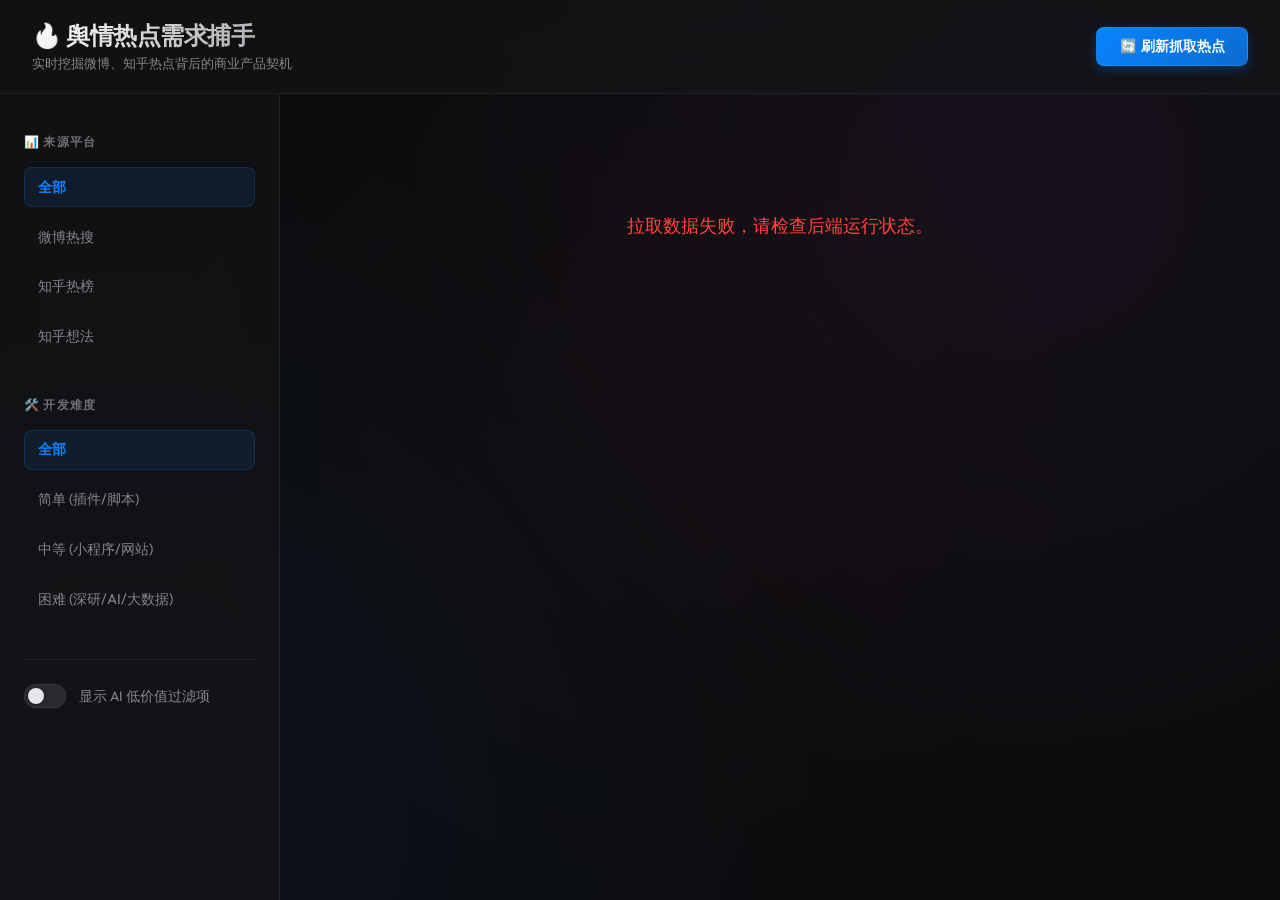
==== static/index.html @ 29fd54a8 "feat: implement modern dark glassmorphic grid dashboard frontend" ====
<!DOCTYPE html>
<html lang="zh-CN">
<head>
    <meta charset="UTF-8">
    <meta name="viewport" content="width=device-width, initial-scale=1.0">
    <title>🔥 国内热点需求挖掘看板</title>
    <meta name="description" content="实时挖掘微博、知乎热点背后的商业开发机会与痛点解决方案">
    <!-- Google Fonts for premium typography -->
    <link rel="preconnect" href="https://fonts.googleapis.com">
    <link rel="preconnect" href="https://fonts.gstatic.com" crossorigin>
    <link href="https://fonts.googleapis.com/css2?family=Outfit:wght@300;400;500;600;700;800&display=swap" rel="stylesheet">
    <link rel="stylesheet" href="style.css">
</head>
<body>
    <header class="dashboard-header">
        <div class="logo-area">
            <h1>🔥 舆情热点需求捕手</h1>
            <span class="tagline">实时挖掘微博、知乎热点背后的商业产品契机</span>
        </div>
        <div class="controls-area">
            <span id="warning-badge" class="warning-badge hide">⚠️ 核心API流控，已启用RSSHub降级数据</span>
            <button id="refresh-btn" class="action-btn">🔄 刷新抓取热点</button>
        </div>
    </header>

    <div class="main-layout">
        <aside class="sidebar">
            <div class="filter-section">
                <h3>📊 来源平台</h3>
                <div class="filter-options" id="platform-filters">
                    <label class="filter-label active" data-platform="all">全部</label>
                    <label class="filter-label" data-platform="weibo">微博热搜</label>
                    <label class="filter-label" data-platform="zhihu">知乎热榜</label>
                    <label class="filter-label" data-platform="zhihu_pin">知乎想法</label>
                </div>
            </div>

            <div class="filter-section">
                <h3>🛠️ 开发难度</h3>
                <div class="filter-options" id="difficulty-filters">
                    <label class="filter-label active" data-difficulty="all">全部</label>
                    <label class="filter-label" data-difficulty="easy">简单 (插件/脚本)</label>
                    <label class="filter-label" data-difficulty="medium">中等 (小程序/网站)</label>
                    <label class="filter-label" data-difficulty="hard">困难 (深研/AI/大数据)</label>
                </div>
            </div>

            <div class="filter-section toggle-wrapper">
                <label class="switch-container">
                    <input type="checkbox" id="show-low-value-toggle">
                    <span class="slider"></span>
                </label>
                <span class="toggle-text">显示 AI 低价值过滤项</span>
            </div>
        </aside>

        <main class="content-grid-wrapper">
            <div id="cards-grid" class="cards-grid">
                <!-- 卡片由 JavaScript 动态生成 -->
            </div>
        </main>
    </div>

    <!-- 详情 Modal -->
    <div id="detail-modal" class="modal-overlay hide">
        <div class="modal-card">
            <div class="modal-header">
                <span id="modal-platform" class="modal-platform platform-badge">微博热搜</span>
                <button id="close-modal-btn" class="close-btn" aria-label="关闭详情">&times;</button>
            </div>
            <div class="modal-body">
                <h2 id="modal-title">热点事件标题加载中...</h2>
                <a id="modal-url" href="#" target="_blank" class="source-link">🔗 查看原始探讨链接</a>
                
                <hr class="modal-divider">

                <div class="analysis-box">
                    <div class="analysis-item">
                        <span class="label">🎯 目标客群 (Target Audience)</span>
                        <p id="modal-audience">加载中...</p>
                    </div>
                    <div class="analysis-item">
                        <span class="label">😭 核心痛点 (User Pain Point)</span>
                        <p id="modal-pain">加载中...</p>
                    </div>
                    <div class="analysis-item">
                        <span class="label">💡 产品构想 (Product Concept)</span>
                        <p id="modal-concept">加载中...</p>
                    </div>
                </div>

                <div class="analysis-footer">
                    <div class="footer-stat">
                        <span class="label">开发难度</span>
                        <span id="modal-difficulty" class="val">中等</span>
                    </div>
                    <div class="footer-stat">
                        <span class="label">商业开发价值评分</span>
                        <span id="modal-score" class="val">9.5 分</span>
                    </div>
                </div>
            </div>
        </div>
    </div>

    <script src="app.js"></script>
</body>
</html>
---- static/style.css ----
:root {
    --bg-main: #0c0c0e;
    --bg-sidebar: rgba(20, 20, 22, 0.7);
    --border-color: rgba(255, 255, 255, 0.07);
    --border-hover: rgba(255, 255, 255, 0.15);
    
    --text-main: #f5f5f7;
    --text-sub: #86868b;
    --text-muted: #6e6e73;
    
    --accent-blue: #0a84ff;
    --accent-red: #ff453a;
    --accent-purple: #bf5af2;
    --accent-green: #30d158;
    --accent-orange: #ff9f0a;
    
    --card-bg: rgba(255, 255, 255, 0.02);
    --card-hover: rgba(255, 255, 255, 0.06);
    --sidebar-width: 280px;
}

* {
    box-sizing: border-box;
    margin: 0;
    padding: 0;
}

body {
    font-family: 'Outfit', -apple-system, BlinkMacSystemFont, "Segoe UI", Roboto, "Helvetica Neue", Arial, sans-serif;
    background-color: var(--bg-main);
    background-image: 
        radial-gradient(circle at 80% 20%, rgba(191, 90, 242, 0.06), transparent 50%),
        radial-gradient(circle at 10% 90%, rgba(10, 132, 255, 0.06), transparent 50%),
        radial-gradient(circle at 50% 50%, rgba(255, 69, 58, 0.02), transparent 60%);
    background-attachment: fixed;
    color: var(--text-main);
    min-height: 100vh;
    display: flex;
    flex-direction: column;
    overflow-x: hidden;
    -webkit-font-smoothing: antialiased;
}

/* Custom Scrollbar */
::-webkit-scrollbar {
    width: 8px;
    height: 8px;
}

::-webkit-scrollbar-track {
    background: rgba(0, 0, 0, 0.2);
}

::-webkit-scrollbar-thumb {
    background: rgba(255, 255, 255, 0.1);
    border-radius: 4px;
}

::-webkit-scrollbar-thumb:hover {
    background: rgba(255, 255, 255, 0.2);
}

/* Header */
.dashboard-header {
    background-color: var(--bg-sidebar);
    backdrop-filter: blur(20px);
    -webkit-backdrop-filter: blur(20px);
    border-bottom: 1px solid var(--border-color);
    padding: 1.25rem 2rem;
    display: flex;
    justify-content: space-between;
    align-items: center;
    position: sticky;
    top: 0;
    z-index: 100;
}

.logo-area h1 {
    font-size: 1.5rem;
    font-weight: 700;
    letter-spacing: -0.02em;
    background: linear-gradient(135deg, #fff 0%, #a1a1a6 100%);
    -webkit-background-clip: text;
    -webkit-text-fill-color: transparent;
}

.tagline {
    font-size: 0.8rem;
    color: var(--text-sub);
    margin-top: 0.2rem;
    display: block;
}

.controls-area {
    display: flex;
    align-items: center;
    gap: 1rem;
}

.warning-badge {
    background-color: rgba(255, 159, 10, 0.1);
    color: var(--accent-orange);
    border: 1px solid rgba(255, 159, 10, 0.25);
    font-size: 0.75rem;
    padding: 0.4rem 0.8rem;
    border-radius: 20px;
    font-weight: 500;
    backdrop-filter: blur(5px);
    display: flex;
    align-items: center;
    gap: 0.3rem;
    animation: pulse 2s infinite ease-in-out;
}

@keyframes pulse {
    0%, 100% { opacity: 0.9; }
    50% { opacity: 0.6; }
}

.action-btn {
    background: linear-gradient(135deg, var(--accent-blue) 0%, rgba(10, 132, 255, 0.8) 100%);
    color: white;
    border: 1px solid rgba(255, 255, 255, 0.1);
    padding: 0.6rem 1.4rem;
    border-radius: 8px;
    cursor: pointer;
    font-weight: 600;
    font-size: 0.85rem;
    box-shadow: 0 4px 12px rgba(10, 132, 255, 0.3);
    transition: all 0.3s cubic-bezier(0.16, 1, 0.3, 1);
}

.action-btn:hover {
    transform: translateY(-1px);
    box-shadow: 0 6px 16px rgba(10, 132, 255, 0.4);
    opacity: 0.95;
}

.action-btn:active {
    transform: translateY(0);
}

.action-btn:disabled {
    background: rgba(255, 255, 255, 0.05);
    color: var(--text-muted);
    border-color: var(--border-color);
    box-shadow: none;
    cursor: not-allowed;
}

/* Layout */
.main-layout {
    display: flex;
    flex: 1;
    height: calc(100vh - 74px);
    position: relative;
}

.sidebar {
    width: var(--sidebar-width);
    background-color: var(--bg-sidebar);
    backdrop-filter: blur(20px);
    -webkit-backdrop-filter: blur(20px);
    border-right: 1px solid var(--border-color);
    padding: 2.5rem 1.5rem;
    display: flex;
    flex-direction: column;
    gap: 2.5rem;
    flex-shrink: 0;
    overflow-y: auto;
}

.filter-section h3 {
    font-size: 0.75rem;
    color: var(--text-muted);
    text-transform: uppercase;
    margin-bottom: 1rem;
    letter-spacing: 0.1em;
    font-weight: 700;
}

.filter-options {
    display: flex;
    flex-direction: column;
    gap: 0.6rem;
}

.filter-label {
    font-size: 0.9rem;
    padding: 0.6rem 0.8rem;
    border-radius: 8px;
    cursor: pointer;
    color: var(--text-sub);
    border: 1px solid transparent;
    transition: all 0.25s cubic-bezier(0.16, 1, 0.3, 1);
    display: flex;
    align-items: center;
    justify-content: space-between;
}

.filter-label:hover {
    background-color: rgba(255, 255, 255, 0.04);
    color: var(--text-main);
}

.filter-label.active {
    background-color: rgba(10, 132, 255, 0.1);
    color: var(--accent-blue);
    border-color: rgba(10, 132, 255, 0.2);
    font-weight: 600;
}

/* Specific Platform Active States */
.filter-label.active[data-platform="weibo"] {
    background-color: rgba(255, 69, 58, 0.1);
    color: var(--accent-red);
    border-color: rgba(255, 69, 58, 0.2);
}

.filter-label.active[data-platform="zhihu"] {
    background-color: rgba(10, 132, 255, 0.1);
    color: var(--accent-blue);
    border-color: rgba(10, 132, 255, 0.2);
}

.filter-label.active[data-platform="zhihu_pin"] {
    background-color: rgba(191, 90, 242, 0.1);
    color: var(--accent-purple);
    border-color: rgba(191, 90, 242, 0.2);
}

/* Toggle Switch */
.toggle-wrapper {
    display: flex;
    align-items: center;
    gap: 0.8rem;
    border-top: 1px solid var(--border-color);
    padding-top: 1.5rem;
}

.toggle-text {
    font-size: 0.85rem;
    color: var(--text-sub);
    user-select: none;
}

.switch-container {
    position: relative;
    display: inline-block;
    width: 42px;
    height: 24px;
    flex-shrink: 0;
}

.switch-container input {
    opacity: 0;
    width: 0;
    height: 0;
}

.slider {
    position: absolute;
    cursor: pointer;
    top: 0; left: 0; right: 0; bottom: 0;
    background-color: rgba(255, 255, 255, 0.1);
    border: 1px solid var(--border-color);
    transition: .3s cubic-bezier(0.16, 1, 0.3, 1);
    border-radius: 34px;
}

.slider:before {
    position: absolute;
    content: "";
    height: 16px;
    width: 16px;
    left: 3px;
    bottom: 3px;
    background-color: #e5e5ea;
    transition: .3s cubic-bezier(0.16, 1, 0.3, 1);
    border-radius: 50%;
    box-shadow: 0 1px 3px rgba(0,0,0,0.4);
}

input:checked + .slider {
    background-color: var(--accent-blue);
    border-color: rgba(10, 132, 255, 0.3);
}

input:checked + .slider:before {
    transform: translateX(18px);
    background-color: white;
}

/* Grid Area */
.content-grid-wrapper {
    flex: 1;
    padding: 2.5rem;
    overflow-y: auto;
    background-color: transparent;
}

.cards-grid {
    display: grid;
    grid-template-columns: repeat(auto-fill, minmax(320px, 1fr));
    gap: 1.5rem;
    align-items: stretch;
}

/* Card Item (Glassmorphism) */
.card-item {
    background: var(--card-bg);
    border: 1px solid var(--border-color);
    border-radius: 14px;
    padding: 1.5rem;
    display: flex;
    flex-direction: column;
    justify-content: space-between;
    min-height: 240px;
    backdrop-filter: blur(12px);
    -webkit-backdrop-filter: blur(12px);
    box-shadow: 
        0 4px 20px rgba(0, 0, 0, 0.15), 
        inset 0 1px 0 rgba(255, 255, 255, 0.05);
    transition: all 0.3s cubic-bezier(0.16, 1, 0.3, 1);
    position: relative;
    overflow: hidden;
}

.card-item::before {
    content: '';
    position: absolute;
    top: 0; left: 0; right: 0; height: 100%;
    background: linear-gradient(180deg, rgba(255, 255, 255, 0.01) 0%, transparent 100%);
    pointer-events: none;
}

.card-item:hover {
    transform: translateY(-4px);
    border-color: rgba(255, 255, 255, 0.15);
    background: var(--card-hover);
}

/* Hover glow states based on platform */
.card-item.weibo-hover:hover {
    box-shadow: 
        0 8px 30px rgba(255, 69, 58, 0.08), 
        inset 0 1px 0 rgba(255, 255, 255, 0.08);
    border-color: rgba(255, 69, 58, 0.3);
}

.card-item.zhihu-hover:hover {
    box-shadow: 
        0 8px 30px rgba(10, 132, 255, 0.08), 
        inset 0 1px 0 rgba(255, 255, 255, 0.08);
    border-color: rgba(10, 132, 255, 0.3);
}

.card-item.zhihu_pin-hover:hover {
    box-shadow: 
        0 8px 30px rgba(191, 90, 242, 0.08), 
        inset 0 1px 0 rgba(255, 255, 255, 0.08);
    border-color: rgba(191, 90, 242, 0.3);
}

.card-top {
    display: flex;
    justify-content: space-between;
    align-items: center;
    margin-bottom: 0.85rem;
}

.platform-badges-wrapper {
    display: flex;
    gap: 0.5rem;
    align-items: center;
}

.platform-badge {
    font-size: 0.7rem;
    font-weight: 700;
    padding: 0.25rem 0.5rem;
    border-radius: 6px;
    text-transform: uppercase;
    letter-spacing: 0.05em;
    border: 1px solid transparent;
}

.platform-badge.weibo {
    background-color: rgba(255, 69, 58, 0.12);
    color: var(--accent-red);
    border-color: rgba(255, 69, 58, 0.15);
}

.platform-badge.zhihu {
    background-color: rgba(10, 132, 255, 0.12);
    color: var(--accent-blue);
    border-color: rgba(10, 132, 255, 0.15);
}

.platform-badge.zhihu_pin {
    background-color: rgba(191, 90, 242, 0.12);
    color: var(--accent-purple);
    border-color: rgba(191, 90, 242, 0.15);
}

/* Status Badge inside Card */
.status-badge {
    font-size: 0.65rem;
    font-weight: 600;
    padding: 0.2rem 0.45rem;
    border-radius: 4px;
    letter-spacing: 0.02em;
}

.status-badge.pending {
    background-color: rgba(255, 255, 255, 0.05);
    color: var(--text-sub);
    border: 1px solid rgba(255, 255, 255, 0.08);
}

.status-badge.analyzed {
    background-color: rgba(48, 209, 88, 0.1);
    color: var(--accent-green);
    border: 1px solid rgba(48, 209, 88, 0.15);
}

.status-badge.low_value {
    background-color: rgba(110, 110, 115, 0.1);
    color: var(--text-muted);
    border: 1px solid rgba(110, 110, 115, 0.15);
}

.status-badge.failed {
    background-color: rgba(255, 69, 58, 0.1);
    color: var(--accent-red);
    border: 1px solid rgba(255, 69, 58, 0.15);
}

.score-badge {
    font-size: 0.85rem;
    font-weight: 700;
}
.score-badge.high {
    color: var(--accent-green);
}
.score-badge.med {
    color: var(--accent-orange);
}
.score-badge.low {
    color: var(--text-muted);
}

.card-title {
    font-size: 1rem;
    font-weight: 600;
    margin-bottom: 0.75rem;
    line-height: 1.45;
    color: var(--text-main);
    display: -webkit-box;
    -webkit-line-clamp: 2;
    -webkit-box-orient: vertical;
    overflow: hidden;
}

.card-desc {
    font-size: 0.82rem;
    color: var(--text-sub);
    line-height: 1.5;
    margin-bottom: 1.25rem;
    flex: 1;
    display: -webkit-box;
    -webkit-line-clamp: 3;
    -webkit-box-orient: vertical;
    overflow: hidden;
}

.card-meta {
    display: flex;
    justify-content: space-between;
    align-items: center;
    border-top: 1px solid var(--border-color);
    padding-top: 0.9rem;
    font-size: 0.75rem;
    color: var(--text-muted);
}

.popularity-text {
    font-weight: 500;
    color: var(--text-sub);
}

/* Analyze Button */
.analyze-btn {
    background-color: rgba(10, 132, 255, 0.08);
    color: var(--accent-blue);
    border: 1px solid rgba(10, 132, 255, 0.25);
    border-radius: 6px;
    padding: 0.4rem 0.9rem;
    cursor: pointer;
    font-size: 0.75rem;
    font-weight: 600;
    transition: all 0.2s cubic-bezier(0.16, 1, 0.3, 1);
    display: flex;
    align-items: center;
    gap: 0.2rem;
}

.analyze-btn:hover {
    background-color: rgba(10, 132, 255, 0.18);
    border-color: var(--accent-blue);
    color: white;
}

.analyze-btn.loading {
    opacity: 0.6;
    cursor: not-allowed;
    background-color: rgba(255, 255, 255, 0.05);
    border-color: var(--border-color);
    color: var(--text-muted);
}

/* Modal Styling */
.modal-overlay {
    position: fixed;
    inset: 0;
    background-color: rgba(0, 0, 0, 0.6);
    backdrop-filter: blur(15px);
    -webkit-backdrop-filter: blur(15px);
    display: flex;
    justify-content: center;
    align-items: center;
    z-index: 1000;
    opacity: 1;
    transition: opacity 0.3s cubic-bezier(0.16, 1, 0.3, 1);
}

.modal-card {
    background-color: rgba(20, 20, 22, 0.85);
    border: 1px solid var(--border-color);
    border-radius: 18px;
    width: 90%;
    max-width: 620px;
    max-height: 90vh;
    overflow-y: auto;
    padding: 2.25rem;
    box-shadow: 
        0 24px 64px rgba(0, 0, 0, 0.5), 
        inset 0 1px 0 rgba(255, 255, 255, 0.08);
    position: relative;
    animation: scaleUp 0.35s cubic-bezier(0.16, 1, 0.3, 1) forwards;
}

@keyframes scaleUp {
    from {
        opacity: 0;
        transform: scale(0.96) translateY(10px);
    }
    to {
        opacity: 1;
        transform: scale(1) translateY(0);
    }
}

.modal-header {
    display: flex;
    justify-content: space-between;
    align-items: center;
    margin-bottom: 1.25rem;
}

.close-btn {
    background: rgba(255, 255, 255, 0.04);
    border: 1px solid var(--border-color);
    color: var(--text-sub);
    width: 32px;
    height: 32px;
    border-radius: 50%;
    display: flex;
    align-items: center;
    justify-content: center;
    font-size: 1.2rem;
    cursor: pointer;
    transition: all 0.2s;
}

.close-btn:hover {
    background: rgba(255, 255, 255, 0.1);
    color: var(--text-main);
    border-color: rgba(255, 255, 255, 0.2);
}

.modal-body h2 {
    font-size: 1.25rem;
    font-weight: 700;
    line-height: 1.4;
    color: var(--text-main);
}

.source-link {
    color: var(--accent-blue);
    text-decoration: none;
    font-size: 0.8rem;
    margin-top: 0.6rem;
    display: inline-flex;
    align-items: center;
    gap: 0.3rem;
    font-weight: 500;
}

.source-link:hover {
    text-decoration: underline;
}

.modal-divider {
    border: 0;
    height: 1px;
    background: var(--border-color);
    margin: 1.5rem 0;
}

.analysis-box {
    display: flex;
    flex-direction: column;
    gap: 1.5rem;
}

.analysis-item {
    background: rgba(255, 255, 255, 0.015);
    border: 1px solid rgba(255, 255, 255, 0.04);
    padding: 1.1rem;
    border-radius: 10px;
}

.analysis-item .label {
    font-size: 0.72rem;
    font-weight: 700;
    text-transform: uppercase;
    color: var(--text-muted);
    letter-spacing: 0.05em;
    display: block;
    margin-bottom: 0.5rem;
}

.analysis-item p {
    font-size: 0.9rem;
    line-height: 1.6;
    color: var(--text-main);
}

.analysis-footer {
    display: flex;
    justify-content: space-between;
    margin-top: 2rem;
    background-color: rgba(255, 255, 255, 0.02);
    padding: 1.25rem;
    border-radius: 12px;
    border: 1px solid var(--border-color);
}

.footer-stat {
    display: flex;
    flex-direction: column;
    gap: 0.25rem;
}

.footer-stat .label {
    font-size: 0.7rem;
    text-transform: uppercase;
    color: var(--text-muted);
    letter-spacing: 0.05em;
    font-weight: 700;
}

.footer-stat .val {
    font-size: 1.1rem;
    font-weight: 700;
}

.val.score-high { color: var(--accent-green); }
.val.score-med { color: var(--accent-orange); }
.val.score-low { color: var(--text-muted); }

.hide {
    display: none !important;
}

/* Responsive adjust */
@media (max-width: 768px) {
    .main-layout {
        flex-direction: column;
        height: auto;
    }
    
    .sidebar {
        width: 100%;
        border-right: none;
        border-bottom: 1px solid var(--border-color);
        padding: 1.5rem;
        gap: 1.5rem;
    }
    
    .content-grid-wrapper {
        padding: 1.5rem;
        max-height: none;
    }
}
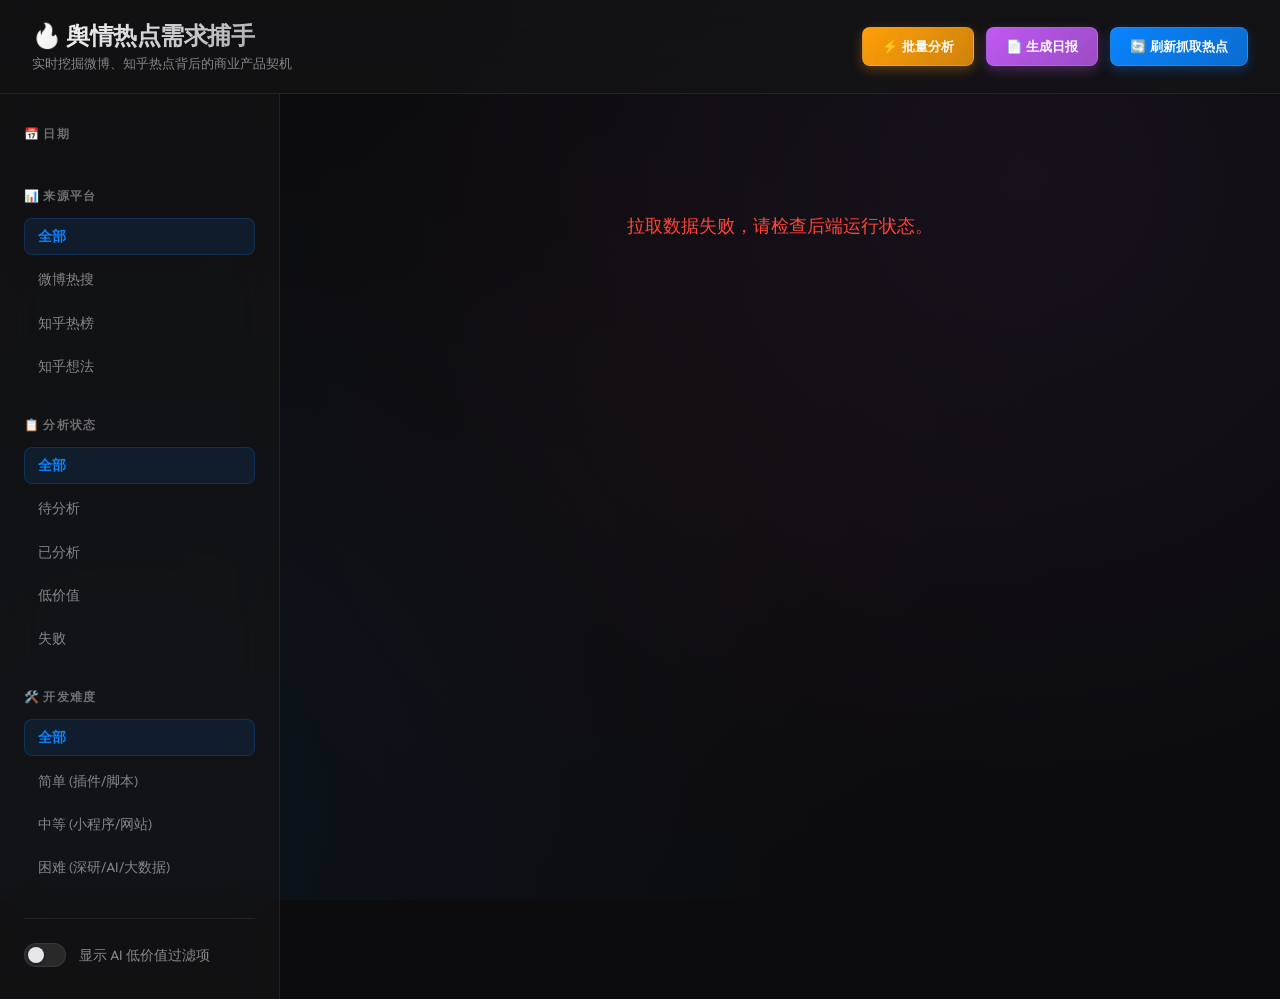
==== commit 6efe018a: "feat: dashboard enhancements — date tabs, batch analysis, daily report - database.py: add get_events" ====
--- a/static/index.html
+++ b/static/index.html
@@ -19,6 +19,8 @@
         </div>
         <div class="controls-area">
             <span id="warning-badge" class="warning-badge hide">⚠️ 核心API流控，已启用RSSHub降级数据</span>
+            <button id="batch-analyze-btn" class="action-btn batch-btn" title="批量分析当前日期的待分析事件">⚡ 批量分析</button>
+            <button id="generate-report-btn" class="action-btn report-btn" title="生成当前日期的高价值热点日报">📄 生成日报</button>
             <button id="refresh-btn" class="action-btn">🔄 刷新抓取热点</button>
         </div>
     </header>
@@ -26,12 +28,30 @@
     <div class="main-layout">
         <aside class="sidebar">
             <div class="filter-section">
+                <h3>📅 日期</h3>
+                <div class="filter-options" id="date-filters">
+                    <!-- 由 JS 动态填充 -->
+                </div>
+            </div>
+
+            <div class="filter-section">
                 <h3>📊 来源平台</h3>
                 <div class="filter-options" id="platform-filters">
                     <label class="filter-label active" data-platform="all">全部</label>
                     <label class="filter-label" data-platform="weibo">微博热搜</label>
                     <label class="filter-label" data-platform="zhihu">知乎热榜</label>
                     <label class="filter-label" data-platform="zhihu_pin">知乎想法</label>
+                </div>
+            </div>
+
+            <div class="filter-section">
+                <h3>📋 分析状态</h3>
+                <div class="filter-options" id="status-filters">
+                    <label class="filter-label active" data-status="all">全部</label>
+                    <label class="filter-label" data-status="pending">待分析</label>
+                    <label class="filter-label" data-status="analyzed">已分析</label>
+                    <label class="filter-label" data-status="low_value">低价值</label>
+                    <label class="filter-label" data-status="failed">失败</label>
                 </div>
             </div>
 
@@ -45,7 +65,7 @@
                 </div>
             </div>
 
-            <div class="filter-section toggle-wrapper">
+            <div class="filter-section toggle-wrapper" id="toggle-wrapper">
                 <label class="switch-container">
                     <input type="checkbox" id="show-low-value-toggle">
                     <span class="slider"></span>
@@ -103,6 +123,38 @@
         </div>
     </div>
 
+    <!-- 批量分析进度浮层 -->
+    <div id="batch-progress" class="batch-progress-toast hide">
+        <div class="batch-progress-inner">
+            <div class="batch-progress-header">
+                <span class="batch-progress-title">⚡ 批量分析进行中</span>
+                <span id="batch-progress-count" class="batch-progress-count">0 / 0</span>
+            </div>
+            <div class="progress-bar">
+                <div id="batch-progress-fill" class="progress-fill"></div>
+            </div>
+            <div id="batch-progress-detail" class="batch-progress-detail"></div>
+        </div>
+    </div>
+
+    <!-- 日报预览 Modal -->
+    <div id="report-modal" class="modal-overlay hide">
+        <div class="modal-card report-modal-card">
+            <div class="modal-header">
+                <span class="modal-platform platform-badge report-badge">📄 日报预览</span>
+                <div class="report-header-actions">
+                    <button id="download-report-btn" class="action-btn download-btn">⬇ 下载 Markdown</button>
+                    <button id="close-report-modal-btn" class="close-btn" aria-label="关闭日报">&times;</button>
+                </div>
+            </div>
+            <div class="modal-body report-body">
+                <div id="report-html-content" class="report-content">
+                    <!-- 由 JS 填充 HTML 内容 -->
+                </div>
+            </div>
+        </div>
+    </div>
+
     <script src="app.js"></script>
 </body>
 </html>
--- a/static/style.css
+++ b/static/style.css
@@ -13,6 +13,7 @@
     --accent-purple: #bf5af2;
     --accent-green: #30d158;
     --accent-orange: #ff9f0a;
+    --accent-yellow: #ffd60a;
     
     --card-bg: rgba(255, 255, 255, 0.02);
     --card-hover: rgba(255, 255, 255, 0.06);
@@ -94,7 +95,8 @@
 .controls-area {
     display: flex;
     align-items: center;
-    gap: 1rem;
+    gap: 0.75rem;
+    flex-wrap: wrap;
 }
 
 .warning-badge {
@@ -121,11 +123,11 @@
     background: linear-gradient(135deg, var(--accent-blue) 0%, rgba(10, 132, 255, 0.8) 100%);
     color: white;
     border: 1px solid rgba(255, 255, 255, 0.1);
-    padding: 0.6rem 1.4rem;
+    padding: 0.6rem 1.2rem;
     border-radius: 8px;
     cursor: pointer;
     font-weight: 600;
-    font-size: 0.85rem;
+    font-size: 0.82rem;
     box-shadow: 0 4px 12px rgba(10, 132, 255, 0.3);
     transition: all 0.3s cubic-bezier(0.16, 1, 0.3, 1);
 }
@@ -146,6 +148,39 @@
     border-color: var(--border-color);
     box-shadow: none;
     cursor: not-allowed;
+    transform: none;
+}
+
+/* Batch Analyze button — lightning accent */
+.action-btn.batch-btn {
+    background: linear-gradient(135deg, var(--accent-orange) 0%, rgba(255, 159, 10, 0.8) 100%);
+    box-shadow: 0 4px 12px rgba(255, 159, 10, 0.3);
+}
+
+.action-btn.batch-btn:hover {
+    box-shadow: 0 6px 16px rgba(255, 159, 10, 0.4);
+}
+
+/* Report button — document accent */
+.action-btn.report-btn {
+    background: linear-gradient(135deg, var(--accent-purple) 0%, rgba(191, 90, 242, 0.8) 100%);
+    box-shadow: 0 4px 12px rgba(191, 90, 242, 0.3);
+}
+
+.action-btn.report-btn:hover {
+    box-shadow: 0 6px 16px rgba(191, 90, 242, 0.4);
+}
+
+/* Download button */
+.action-btn.download-btn {
+    background: linear-gradient(135deg, var(--accent-green) 0%, rgba(48, 209, 88, 0.8) 100%);
+    box-shadow: 0 4px 12px rgba(48, 209, 88, 0.3);
+    padding: 0.5rem 1rem;
+    font-size: 0.8rem;
+}
+
+.action-btn.download-btn:hover {
+    box-shadow: 0 6px 16px rgba(48, 209, 88, 0.4);
 }
 
 /* Layout */
@@ -162,10 +197,10 @@
     backdrop-filter: blur(20px);
     -webkit-backdrop-filter: blur(20px);
     border-right: 1px solid var(--border-color);
-    padding: 2.5rem 1.5rem;
+    padding: 2rem 1.5rem;
     display: flex;
     flex-direction: column;
-    gap: 2.5rem;
+    gap: 2rem;
     flex-shrink: 0;
     overflow-y: auto;
 }
@@ -174,7 +209,7 @@
     font-size: 0.75rem;
     color: var(--text-muted);
     text-transform: uppercase;
-    margin-bottom: 1rem;
+    margin-bottom: 0.8rem;
     letter-spacing: 0.1em;
     font-weight: 700;
 }
@@ -182,12 +217,12 @@
 .filter-options {
     display: flex;
     flex-direction: column;
-    gap: 0.6rem;
+    gap: 0.4rem;
 }
 
 .filter-label {
-    font-size: 0.9rem;
-    padding: 0.6rem 0.8rem;
+    font-size: 0.85rem;
+    padding: 0.5rem 0.8rem;
     border-radius: 8px;
     cursor: pointer;
     color: var(--text-sub);
@@ -229,6 +264,44 @@
     border-color: rgba(191, 90, 242, 0.2);
 }
 
+/* Status filter active states */
+.filter-label.active[data-status="pending"] {
+    background-color: rgba(255, 255, 255, 0.06);
+    color: var(--text-sub);
+    border-color: rgba(255, 255, 255, 0.12);
+}
+
+.filter-label.active[data-status="analyzed"] {
+    background-color: rgba(48, 209, 88, 0.1);
+    color: var(--accent-green);
+    border-color: rgba(48, 209, 88, 0.2);
+}
+
+.filter-label.active[data-status="low_value"] {
+    background-color: rgba(110, 110, 115, 0.1);
+    color: var(--text-muted);
+    border-color: rgba(110, 110, 115, 0.2);
+}
+
+.filter-label.active[data-status="failed"] {
+    background-color: rgba(255, 69, 58, 0.1);
+    color: var(--accent-red);
+    border-color: rgba(255, 69, 58, 0.2);
+}
+
+/* Date filter active state */
+.filter-label.active[data-date] {
+    background-color: rgba(255, 214, 10, 0.08);
+    color: var(--accent-yellow);
+    border-color: rgba(255, 214, 10, 0.2);
+}
+
+.no-data-hint {
+    color: var(--text-muted);
+    font-size: 0.82rem;
+    padding: 0.5rem 0;
+}
+
 /* Toggle Switch */
 .toggle-wrapper {
     display: flex;
@@ -242,6 +315,12 @@
     font-size: 0.85rem;
     color: var(--text-sub);
     user-select: none;
+}
+
+/* Toggle disabled state */
+.toggle-wrapper.toggle-disabled {
+    opacity: 0.4;
+    pointer-events: none;
 }
 
 .switch-container {
@@ -581,6 +660,7 @@
     font-size: 1.2rem;
     cursor: pointer;
     transition: all 0.2s;
+    flex-shrink: 0;
 }
 
 .close-btn:hover {
@@ -682,6 +762,202 @@
 
 .hide {
     display: none !important;
+}
+
+/* ============================================= */
+/* Batch Progress Toast (fixed bottom center)    */
+/* ============================================= */
+
+.batch-progress-toast {
+    position: fixed;
+    bottom: 2rem;
+    left: 50%;
+    transform: translateX(-50%);
+    z-index: 1100;
+    animation: slideUp 0.4s cubic-bezier(0.16, 1, 0.3, 1) forwards;
+}
+
+@keyframes slideUp {
+    from {
+        opacity: 0;
+        transform: translateX(-50%) translateY(20px);
+    }
+    to {
+        opacity: 1;
+        transform: translateX(-50%) translateY(0);
+    }
+}
+
+.batch-progress-inner {
+    background: rgba(20, 20, 22, 0.85);
+    backdrop-filter: blur(24px);
+    -webkit-backdrop-filter: blur(24px);
+    border: 1px solid rgba(255, 159, 10, 0.2);
+    border-radius: 14px;
+    padding: 1.25rem 1.75rem;
+    min-width: 360px;
+    max-width: 500px;
+    box-shadow: 
+        0 12px 40px rgba(0, 0, 0, 0.4),
+        0 0 0 1px rgba(255, 255, 255, 0.04),
+        inset 0 1px 0 rgba(255, 255, 255, 0.06);
+}
+
+.batch-progress-header {
+    display: flex;
+    justify-content: space-between;
+    align-items: center;
+    margin-bottom: 0.75rem;
+}
+
+.batch-progress-title {
+    font-size: 0.85rem;
+    font-weight: 600;
+    color: var(--accent-orange);
+}
+
+.batch-progress-count {
+    font-size: 0.85rem;
+    font-weight: 700;
+    color: var(--text-main);
+    font-variant-numeric: tabular-nums;
+}
+
+.progress-bar {
+    width: 100%;
+    height: 6px;
+    background: rgba(255, 255, 255, 0.06);
+    border-radius: 3px;
+    overflow: hidden;
+}
+
+.progress-fill {
+    height: 100%;
+    background: linear-gradient(90deg, var(--accent-orange), var(--accent-yellow));
+    border-radius: 3px;
+    transition: width 0.5s cubic-bezier(0.16, 1, 0.3, 1);
+    box-shadow: 0 0 8px rgba(255, 159, 10, 0.4);
+}
+
+.batch-progress-detail {
+    font-size: 0.75rem;
+    color: var(--accent-red);
+    margin-top: 0.5rem;
+    min-height: 1em;
+}
+
+/* ============================================= */
+/* Report Modal                                  */
+/* ============================================= */
+
+.report-modal-card {
+    max-width: 800px;
+    width: 92%;
+}
+
+.report-header-actions {
+    display: flex;
+    align-items: center;
+    gap: 0.75rem;
+}
+
+.report-badge {
+    background-color: rgba(191, 90, 242, 0.12);
+    color: var(--accent-purple);
+    border-color: rgba(191, 90, 242, 0.15);
+}
+
+.report-body {
+    max-height: 70vh;
+    overflow-y: auto;
+}
+
+/* Report HTML content dark theme */
+.report-content {
+    font-size: 0.92rem;
+    line-height: 1.7;
+    color: var(--text-main);
+}
+
+.report-content h1 {
+    font-size: 1.5rem;
+    font-weight: 800;
+    margin-bottom: 1.25rem;
+    background: linear-gradient(135deg, var(--accent-orange), var(--accent-yellow));
+    -webkit-background-clip: text;
+    -webkit-text-fill-color: transparent;
+}
+
+.report-content h2 {
+    font-size: 1.15rem;
+    font-weight: 700;
+    margin-top: 2rem;
+    margin-bottom: 0.75rem;
+    color: var(--text-main);
+    border-bottom: 1px solid var(--border-color);
+    padding-bottom: 0.5rem;
+}
+
+.report-content h3 {
+    font-size: 1rem;
+    font-weight: 600;
+    margin-top: 1.5rem;
+    margin-bottom: 0.5rem;
+    color: var(--accent-blue);
+}
+
+.report-content ul, .report-content ol {
+    padding-left: 1.5rem;
+    margin-bottom: 1rem;
+}
+
+.report-content li {
+    margin-bottom: 0.35rem;
+    color: var(--text-sub);
+}
+
+.report-content li strong {
+    color: var(--text-main);
+}
+
+.report-content p {
+    margin-bottom: 0.75rem;
+}
+
+.report-content hr {
+    border: 0;
+    height: 1px;
+    background: var(--border-color);
+    margin: 2rem 0;
+}
+
+.report-content em {
+    color: var(--text-muted);
+    font-style: italic;
+}
+
+.report-content table {
+    width: 100%;
+    border-collapse: collapse;
+    margin: 1rem 0;
+}
+
+.report-content th,
+.report-content td {
+    padding: 0.6rem 0.8rem;
+    text-align: left;
+    border: 1px solid var(--border-color);
+    font-size: 0.85rem;
+}
+
+.report-content th {
+    background-color: rgba(255, 255, 255, 0.04);
+    font-weight: 600;
+    color: var(--text-main);
+}
+
+.report-content td {
+    color: var(--text-sub);
 }
 
 /* Responsive adjust */
@@ -703,4 +979,24 @@
         padding: 1.5rem;
         max-height: none;
     }
-}
+
+    .controls-area {
+        flex-wrap: wrap;
+        gap: 0.5rem;
+    }
+
+    .dashboard-header {
+        flex-direction: column;
+        gap: 1rem;
+        align-items: flex-start;
+    }
+
+    .batch-progress-inner {
+        min-width: 280px;
+    }
+
+    .report-modal-card {
+        width: 96%;
+        padding: 1.5rem;
+    }
+}
